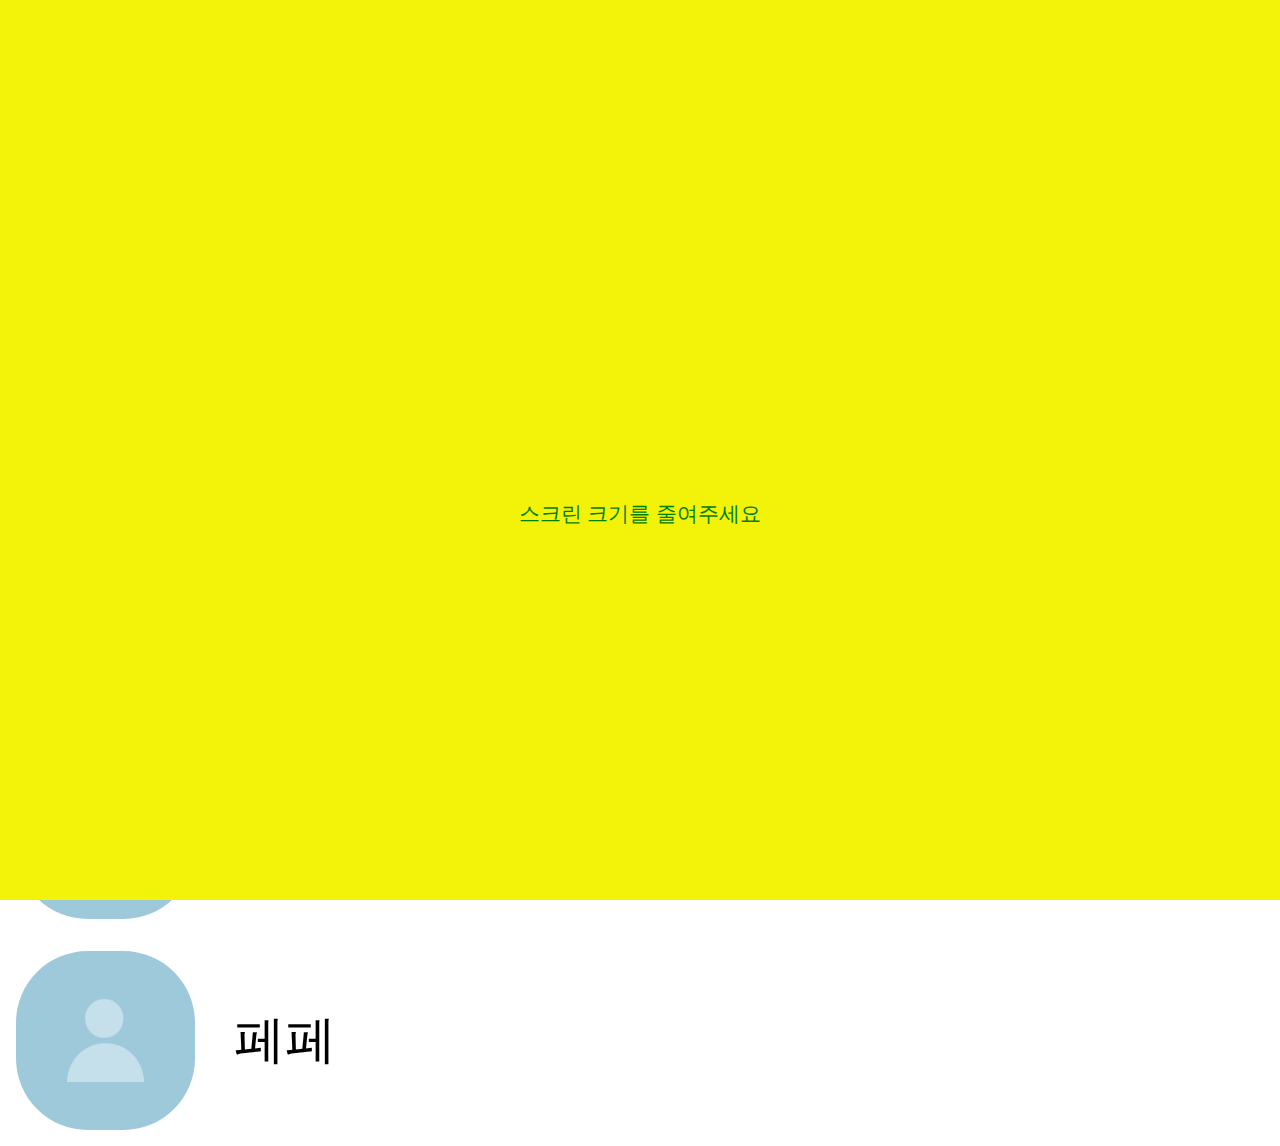
==== index.html @ 05a6b5e4 "메가톡 메인 페이지 완성" ====
<!DOCTYPE html>
<html lang="ko">
    <head>
        <meta charset="UTF-8">
        <title>메가 톡</title>
        <link rel="stylesheet" href="css/global.css">
        <link rel="stylesheet" href="css/screenSize.css">
        <link rel="stylesheet" href="css/header.css">
        <link rel="stylesheet" href="css/main.css">
        <link rel="stylesheet" href="css/navigation.css">
    </head>
    <body>
        <div class = "only-mobile">
            <div class="logo"></div>
            <p>스크린 크기를 줄여주세요</p>
        </div>
        <header>
            <div class = "status-bar">
                <p class = "time">9:00</p>
                <div class = "status-icon">
                    <img src = "images/cellular.png" alt="cellular">
                    <img src = "images/wifi.png" alt="WI-FI">
                    <img src = "images/battery.png" class= "battery" alt="battery">
                </div>
            </div>
                <div class = "menu-bar">
                    <h2>친구</h2>
                        <nav>
                    <ul class = "menu-icon">
                        <li class = "search">
                            <a href= "#"></a>
                        </li>
                        <li class = add-friend>
                            <a href= "#"></a>
                        </li>
                        <li class = setting>
                            <a href= "#"></a>
                        </li>
                    </ul>
                </nav>
                </div> 
        </header>
        <main>
            <section class = "my-profile">
                <a href="#">
                    <div class = "george-profile"></div>
                    <p>조지</p>
                </a>
            </section>
            <section class = "friends">
                <p>친구 3</p>
                <img src ="images/chevron-down.png">
            </section>
            <section class = "friends-profile">
                <ul>
                    <li>
                        <a href="#">
                            <img src ="images/avatar.png">
                            <p>엘리스</p>
                        </a>
                    </li>
                    <li>
                        <a href="#">
                            <img src ="images/avatar.png">
                            <p>체셔 캣</p>
                    </li>
                    <li>
                        <a href="#">
                            <img src ="images/avatar.png">
                            <p>페페</p>
                    </li>
                </ul>
            </section>
            <nav class = "navigation">
                <ul>
                    <li>
                        <a class = "friend" href="#"></a>
                    </li>
                    <li>
                        <a class = "chatting" href="#"></a>
                    </li>
                    <li>
                        <a class = "view" href="#"></a>
                    </li>
                    <li>
                        <a class = "shopping" href="#"></a>
                    </li>
                    <li>
                        <a class = "more" href="#"></a>
                    </li>
                </ul>
            </nav>
        </main>
    </body>
</html>
---- css/global.css ----
* {
    font-size: 16px;
    margin: 0;
    padding: 0;
    list-style: none;
    box-sizing: border-box;
}

a {
    text-decoration: none;
}
---- css/screenSize.css ----
.only-mobile{
    display: none;
}

@media (min-width: 600px) {
    .only-mobile {
        position: fixed;
        display: flex;
        flex-direction: column;
        justify-content: center;
        align-items: center;
        z-index: 200;
        background-color: rgb(243, 243, 10);
        width: 100%;
        height: 100%;
    }
}

.only-mobile .logo{
    margin-bottom: 1em;
    width: 7em;
    height: 7em;
    background:url(../mega_talk/logo.png);
    overflow: hidden;
    background-size: contain;
}

.only-mobile p{
    font-size: 1.3em;
    color: green;
}
---- css/header.css ----
.status-bar{
    display: flex;
    justify-content: space-between;
    align-items: center;
    margin-left: 7vw;
    margin-right: 10vw;
    padding-top: 2vh;
}

.status-bar .time{
    font-size: 1.4em;
    font-weight:bold;
}

.status-icon img{
    width: 5vw;
    height: 3vh;
    margin-left: 1vw;
}

.status-icon .battery{
    width: 7vw;
}

.menu-bar {
    display:  flex;
    justify-content: space-between;
    align-items: center;
    margin-top: 3vh;
    margin-left: 3vw;
    margin-right: 5vw;
    height: 10vw;
}

.menu-bar h2{
    font-size: 2em;
    font-weight: 500;
}

.menu-icon{
    display: flex;
    float: right;
    gap: 4vw;
}

.search {
    background: url(../images/search.png);
    background-size: cover;

    width: 5vw;
    height: 5vw;
}

.add-friend{
    background: url(../images/user-blank.png);
    background-size: cover;

    width: 5vw;
    height: 5vw;
    
}

.setting {
   background-image: url(../images/settings.png);
    background-size: cover;

    width: 5vw;
    height: 5vw;
}
---- css/main.css ----
.my-profile {
    padding-bottom: 2vw;
}


.my-profile a{
    display: flex;
    align-items: center;
    margin-top: 1em;
    padding-bottom: 1em;
    border-bottom: 1px solid #DDD;
}

.george-profile {
    background-image: url(../images/avatar.png);
    background-size: cover;
    width: 16vw;
    height: 16vw;
    border-radius: 40%;
    margin-left: 1em;
   
}

.my-profile p{
    margin-left: 0.5em;
    font-size: 4.5vw;
    font-weight: 700;
    color: black;
    
}

.friends {
    padding: 2vw 3vw;
    width: 100%;
    display: flex;
    justify-content: space-between;
}

.friends h2{
    font-weight: 400;
}

.friends img{
    background-size: cover;
    width: 3.5vw;
    height: 2vw;
}

.friends-profile img{
    border-radius: 40%;
    width: 14vw;
    height: 14vw;
    margin-left: 1em;
}


.friends-profile li a{
    display: flex;
    align-items: center;
    padding-bottom: 1em;
}

.friends-profile li p {
    font-size: 4vw;
    margin-left: 3vw;
    color: black;
}
---- css/navigation.css ----
.navigation {
    position: fixed;
    left: 0;
    bottom: 0;
    padding: 0.5vw;
    width: 100%;
    height: 15vw;
    background-color: #efefef;
    border-top: 1px solid #DDD;
}

.navigation ul{
    display: flex;
    justify-content: space-between;
}

.navigation li{    
    width: 13vw;
    height: 13vw;
}

.navigation a{
    display: block;
    padding: 2vw;
    align-items: center;
}

.navigation .friend{
    background-image: url(../images/user-fill.png);
    background-size: cover;
    width: 5vw;
    height: 5vw;
    
  
}

.navigation .chatting {
    background-image: url(../images/chat-fill.png);
    background-size: cover;
    width: 5vw;
    height: 5vw;
}

.navigation .view {
    background-image: url(../images/view-blank.png);
    background-size: cover;
    width: 5vw;
    height: 5vw;
}

.navigation .shopping{
    background-image: url(../images/shopping-blank.png);
    background-size: cover;
    width: 5vw;
    height: 5vw;
}

.navigation .more{
    background-image: url(../images/more-blank.png);
    background-size: cover;
    width: 5vw;
    height: 5vw;
}
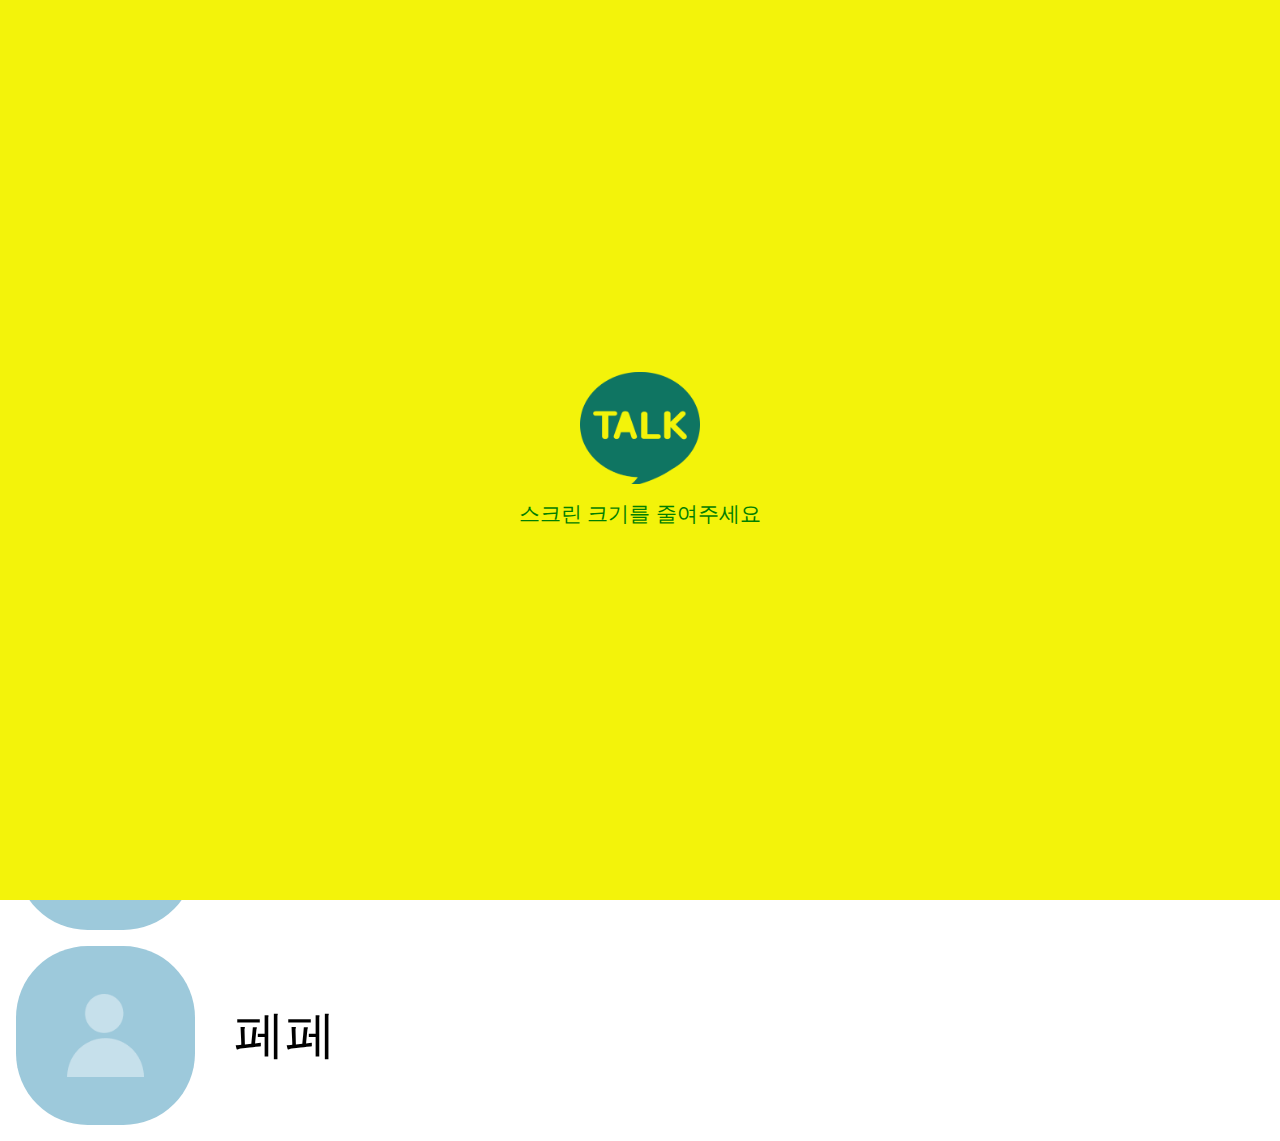
==== commit fafa0f2d: "아이콘 수정" ====
--- a/index.html
+++ b/index.html
@@ -63,21 +63,23 @@
                         <a href="#">
                             <img src ="images/avatar.png">
                             <p>체셔 캣</p>
+                        </a>    
                     </li>
                     <li>
                         <a href="#">
                             <img src ="images/avatar.png">
                             <p>페페</p>
+                        </a>    
                     </li>
                 </ul>
             </section>
             <nav class = "navigation">
                 <ul>
-                    <li>
+                    <li class="active">
                         <a class = "friend" href="#"></a>
                     </li>
                     <li>
-                        <a class = "chatting" href="#"></a>
+                        <a class = "chatting" href="chatting.html"></a>
                     </li>
                     <li>
                         <a class = "view" href="#"></a>
--- a/css/screenSize.css
+++ b/css/screenSize.css
@@ -18,11 +18,12 @@
 
 .only-mobile .logo{
     margin-bottom: 1em;
-    width: 7em;
+    width: 7.5em;
     height: 7em;
-    background:url(../mega_talk/logo.png);
-    overflow: hidden;
-    background-size: contain;
+    background:url(../images/logo.png);
+    background-size: cover;
+    text-indent: -1000px;
+    overflow: hidden;    
 }
 
 .only-mobile p{
--- a/css/header.css
+++ b/css/header.css
@@ -14,12 +14,12 @@
 
 .status-icon img{
     width: 5vw;
-    height: 3vh;
+    height: 3vw;
     margin-left: 1vw;
 }
 
 .status-icon .battery{
-    width: 7vw;
+    width: 6vw;
 }
 
 .menu-bar {
--- a/css/navigation.css
+++ b/css/navigation.css
@@ -12,29 +12,42 @@
 .navigation ul{
     display: flex;
     justify-content: space-between;
+    align-items: center;
 }
 
 .navigation li{    
     width: 13vw;
     height: 13vw;
+    padding-top: 3.5vw;
+    margin-left: 7vw;
 }
 
 .navigation a{
     display: block;
-    padding: 2vw;
-    align-items: center;
 }
 
 .navigation .friend{
+    background-image: url(../images/user-blank.png);
+    background-size: cover;
+    width: 5vw;
+    height: 5vw;
+}
+
+.navigation .active .friend{
     background-image: url(../images/user-fill.png);
     background-size: cover;
     width: 5vw;
     height: 5vw;
-    
-  
 }
 
 .navigation .chatting {
+    background-image: url(../images/chat-blank.png);
+    background-size: cover;
+    width: 5vw;
+    height: 5vw;
+}
+
+.navigation .active .chatting {
     background-image: url(../images/chat-fill.png);
     background-size: cover;
     width: 5vw;
